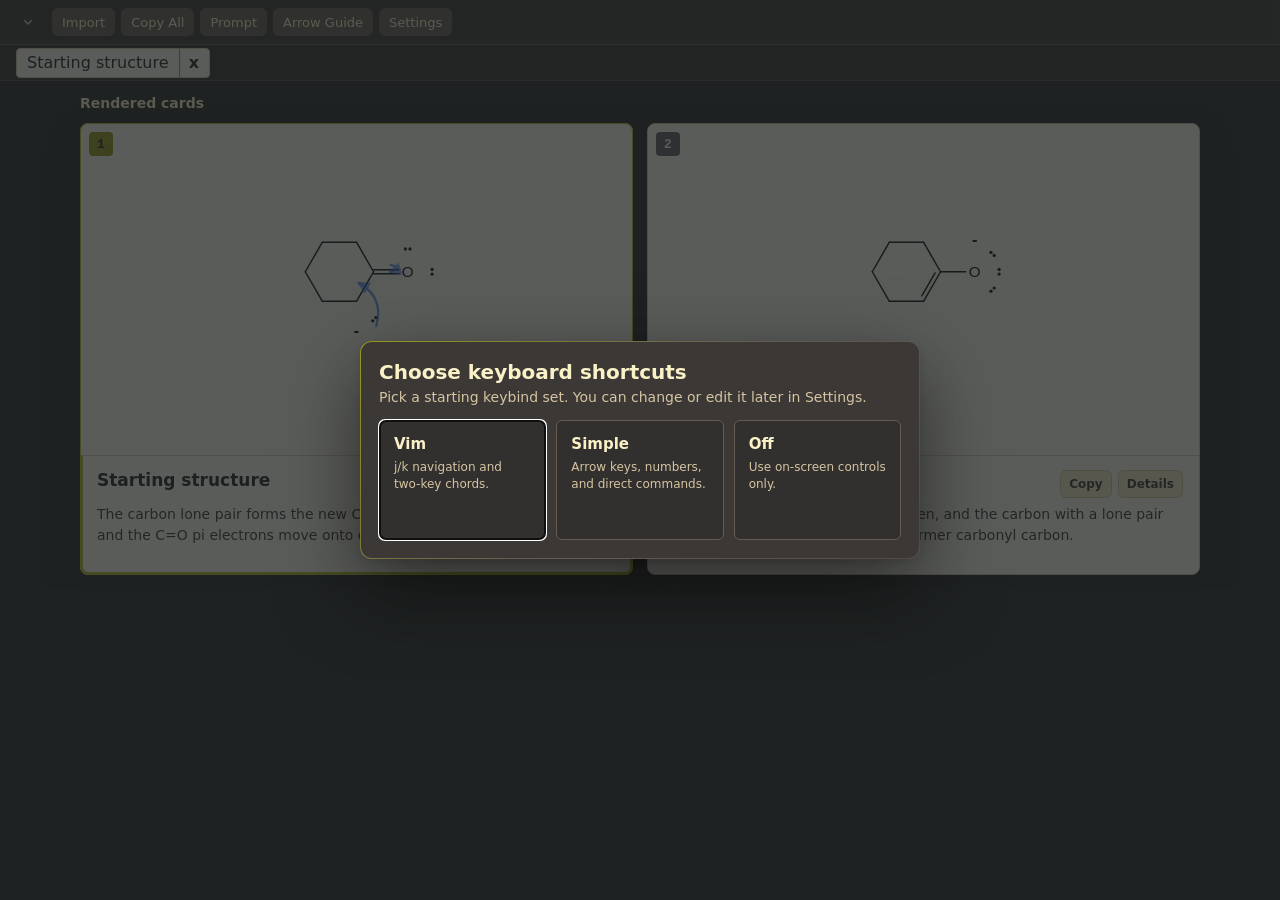
==== app/index.html @ 1054af14 "Add free-tool positioning and in-browser version - Remove paid-later/beta language; position as a fr" ====
<!doctype html>
<html lang="en">
  <head>
    <meta charset="UTF-8" />
    <meta name="viewport" content="width=device-width, initial-scale=1.0" />
    <meta name="theme-color" content="#3c3836" />
    <link rel="manifest" href="/app/manifest.webmanifest" />
    <link rel="icon" href="/app/icon.svg" type="image/svg+xml" />
    <link rel="icon" href="/app/icon.png" type="image/png" sizes="512x512" />
    <link rel="apple-touch-icon" href="/app/icon.png" />
    <title>ChemRender — Browser version</title>
    <script type="module" crossorigin src="/app/assets/index-B8_gcpvq.js"></script>
    <link rel="stylesheet" crossorigin href="/app/assets/index-Bey07Rwd.css">
  </head>
  <body>
    <div id="app"></div>
  </body>
</html>
---- app/assets/index-Bey07Rwd.css ----
:root{--lightningcss-light:initial;--lightningcss-dark: ;color-scheme:light;--bg:#282828;--panel:#3c3836;--panel-soft:#504945;--panel-strong:#32302f;--panel-ink:#1d2021;--text:#fbf1c7;--muted:#d5c4a1;--accent:#b8bb26;--accent-strong:#98971a;--accent-soft:#b8bb2629;--accent-ring:#b8bb262e;--border:#665c54;--border-rgb:102 92 84;--paper:#fbf7ed;--paper-line:#d5c4a1;--paper-line-soft:#d5c4a1cc;--paper-shadow:#1d202142;--paper-action:#f2e5c7;--paper-action-hover:#ebdbb2;--ink:#1d2021;--molecule-ink:#111;--atom-label-color:#2563eb;--arrow-color:#2563eb;--arrow-opacity:.72;--warning:#cc241d;--warning-ink:#8f3f1f;--warning-strong:#7c2d12;--warning-bg:#fff0dd;--warning-action:#f9dfc0;--warning-action-hover:#f3cf9f;--error-bg:#fff4ed;--overlay:#1d2021b8;--workbench-overlay:#282828db;--workbench-grid:#d5c4a114;--dialog-shadow:#00000080;font-family:Inter,ui-sans-serif,system-ui,-apple-system,BlinkMacSystemFont,Segoe UI,sans-serif}*{box-sizing:border-box}body{background:var(--bg);min-width:320px;min-height:100vh;color:var(--text);margin:0}.transparent-mode{background:0 0}.transparent-mode .topbar{background:color-mix(in srgb, var(--panel) 85%, transparent);-webkit-backdrop-filter:blur(8px);backdrop-filter:blur(8px)}.transparent-mode .source-tabs-bar{background:color-mix(in srgb, var(--panel-strong) 85%, transparent);-webkit-backdrop-filter:blur(8px);backdrop-filter:blur(8px)}.transparent-mode .workbench{background:linear-gradient(color-mix(in srgb, var(--workbench-overlay) 75%, transparent), color-mix(in srgb, var(--workbench-overlay) 75%, transparent)), repeating-linear-gradient(0deg, transparent, transparent 23px, var(--workbench-grid) 24px)}.transparent-mode .molecule-card{background:color-mix(in srgb, var(--paper) 92%, transparent);-webkit-backdrop-filter:blur(4px);backdrop-filter:blur(4px)}.transparent-mode .molecule-area{background:color-mix(in srgb, var(--paper) 95%, transparent)}button,textarea{font:inherit}button{border:1px solid var(--border);background:var(--border);min-height:36px;color:var(--text);cursor:pointer;border-radius:6px;transition:background .12s,border-color .12s,color .12s}button:hover{background:var(--panel-soft)}.app-shell{flex-direction:column;height:100vh;min-height:640px;display:flex}.top-chrome{z-index:30;transition:box-shadow .18s,transform .18s;position:sticky;top:0;box-shadow:0 0 #0000}.top-chrome.is-collapsed{height:18px;box-shadow:none;position:fixed;top:0;left:0;right:0;overflow:hidden;transform:none}.top-chrome.is-collapsed+.workbench{padding-top:0}.top-chrome.is-collapsed .topbar,.top-chrome.is-collapsed .source-tabs-bar{visibility:hidden;pointer-events:none;transition:transform .18s;transform:translateY(-100%)}.top-chrome.is-collapsed:hover .topbar,.top-chrome.is-collapsed:focus-within .topbar,.top-chrome.is-collapsed:hover .source-tabs-bar,.top-chrome.is-collapsed:focus-within .source-tabs-bar{visibility:visible;pointer-events:auto;transform:translateY(0)}.top-chrome.is-collapsed:hover,.top-chrome.is-collapsed:focus-within{height:auto;overflow:visible;box-shadow:0 12px 22px #00000038}.topbar{background:var(--panel);border-bottom:1px solid var(--border);justify-content:flex-start;align-items:center;gap:10px;padding:8px 14px;display:flex}.topbar-toggle{z-index:1;width:28px;min-height:28px;color:var(--muted);cursor:pointer;background:0 0;border:1px solid #0000;border-radius:4px;justify-content:center;align-items:center;padding:0;transition:color .15s,transform .2s;display:flex;position:relative}.topbar-toggle:hover{color:var(--text);border-color:var(--border)}.topbar-toggle svg{transition:transform .2s}.top-chrome.is-collapsed .topbar-toggle svg{transform:rotate(180deg)}.topbar-actions{color:var(--muted);flex-wrap:wrap;align-items:center;gap:6px;font-size:13px;display:flex}.topbar-actions button{white-space:nowrap;min-height:28px;padding:0 9px}.source-tabs-bar{background:var(--panel-strong);border-bottom:1px solid var(--panel-soft);align-items:center;min-height:36px;padding:0 16px;display:flex;overflow-x:auto}.source-tabs{align-items:center;gap:8px;min-width:0;display:flex}.source-tab{border:1px solid var(--border);background:var(--panel);max-width:240px;color:var(--muted);border-radius:4px;align-items:center;display:inline-flex;overflow:hidden}.source-tab.is-active{border-color:var(--paper-line);background:var(--paper);color:var(--ink)}.source-tab button{min-height:28px;color:inherit;background:0 0;border:0;border-radius:0}.source-tab button[data-tab-id]{text-overflow:ellipsis;white-space:nowrap;min-width:0;max-width:190px;padding:0 10px;overflow:hidden}.source-tab button[data-close-tab]{border-left:1px solid rgb(var(--border-rgb) / .7);width:30px;color:inherit;padding:0;font-weight:700}.source-tab button:hover{background:var(--accent-soft)}textarea{resize:none;border:1px solid var(--border);background:var(--panel-ink);width:100%;min-height:280px;color:var(--text);tab-size:2;border-radius:4px;outline:none;flex:auto;padding:12px 14px;font-family:SFMono-Regular,Consolas,Liberation Mono,monospace;font-size:14px;line-height:1.45}textarea:focus{border-color:var(--accent);box-shadow:0 0 0 2px var(--accent-ring)}#settingsDialog,#importDialog,#helpDialog,#tutorialDialog,#firstRunDialog{background:linear-gradient(var(--panel), var(--panel)) padding-box, linear-gradient(135deg, var(--accent-strong) 0%, var(--border) 50%, var(--panel-soft) 100%) border-box;width:min(920px,100vw - 32px);max-height:calc(100vh - 40px);color:var(--text);box-shadow:0 4px 6px #0000001a, 0 28px 80px var(--dialog-shadow);border:1px solid #0000;border-radius:12px;padding:0}#settingsDialog::backdrop,#importDialog::backdrop,#helpDialog::backdrop,#tutorialDialog::backdrop,#firstRunDialog::backdrop{background:var(--overlay)}.settings-panel,.import-panel,.tutorial-panel,.first-run-panel{flex-direction:column;gap:14px;padding:18px;display:flex}.import-panel{height:min(720px,100vh - 40px)}.import-heading{justify-content:space-between;align-items:flex-start;gap:16px;display:flex}.import-heading h2{letter-spacing:0;margin:0 0 4px;font-size:20px;line-height:1.2}.import-heading p{color:var(--muted);margin:0;font-size:14px;line-height:1.35}.new-tab-option{color:var(--text);white-space:nowrap;align-items:center;gap:7px;display:inline-flex}.new-tab-option input{width:16px;height:16px;accent-color:var(--accent-strong)}#closeSettings{background:0 0;min-height:34px;padding:0 10px}#settingsDialog{width:min(900px,100vw - 32px)}#helpDialog{width:min(420px,100vw - 32px)}#tutorialDialog{width:min(620px,100vw - 32px)}#firstRunDialog{width:min(560px,100vw - 32px)}.help-panel{flex-direction:column;gap:14px;padding:18px;display:flex}.shortcuts-list{gap:6px;margin:0;padding:0;display:grid}.shortcuts-list div{background:var(--panel-strong);border-radius:4px;grid-template-columns:100px 1fr;gap:12px;padding:8px 10px;display:grid}.shortcuts-list dt{color:var(--text);font-family:SFMono-Regular,Consolas,Liberation Mono,monospace;font-size:13px}.shortcuts-list dd{color:var(--muted);margin:0;font-size:13px}#closeHelp,#closeTutorial{background:0 0;min-height:34px;padding:0 10px}.settings-panel-tree{max-height:calc(100vh - 40px)}.settings-tree-layout{grid-template-columns:160px minmax(0,1fr);gap:16px;min-height:420px;display:grid}.settings-nav{border:1px solid var(--border);background:var(--panel-strong);border-radius:8px;flex-direction:column;gap:6px;padding:8px;display:flex}.settings-nav-button{min-height:34px;color:var(--muted);text-align:left;background:0 0;border-color:#0000;justify-content:flex-start}.settings-nav-button.is-active{border-color:var(--accent);background:var(--panel-soft);color:var(--text);box-shadow:0 0 0 2px var(--accent-ring)}.settings-sections{min-width:0;padding-right:2px;overflow:auto}.settings-section{gap:14px;display:none}.settings-section.is-active{display:grid}.settings-status{min-height:18px;color:var(--muted);font-size:12px}.settings-note{border:1px solid var(--border);background:var(--panel-strong);border-radius:8px;gap:6px;padding:12px;display:grid}.settings-note strong{color:var(--text);font-size:14px}.settings-note span{color:var(--muted);font-size:13px;line-height:1.45}.settings-note kbd{border:1px solid var(--border);background:var(--panel);min-width:1.6em;color:var(--text);text-align:center;border-radius:4px;padding:1px 5px;font-family:SFMono-Regular,Consolas,Liberation Mono,monospace;font-size:12px;display:inline-block}.tutorial-launch-panel{border:1px solid var(--border);background:var(--panel-strong);border-radius:8px;grid-template-columns:1fr auto;align-items:center;gap:12px;padding:12px;display:grid}.tutorial-launch-panel div{gap:4px;display:grid}.tutorial-launch-panel strong{color:var(--text);font-size:14px}.tutorial-launch-panel small{color:var(--muted);font-size:12px;line-height:1.4}.tutorial-steps{counter-reset:tutorial-step;gap:10px;margin:0;padding:0;list-style:none;display:grid}.tutorial-steps li{border:1px solid var(--border);background:var(--panel-strong);counter-increment:tutorial-step;border-radius:8px;grid-template-columns:32px 1fr;align-items:start;gap:10px;padding:12px;display:grid}.tutorial-steps li:before{content:counter(tutorial-step);background:var(--accent-strong);width:28px;height:28px;color:var(--ink);border-radius:999px;place-items:center;font-size:13px;font-weight:700;display:grid}.tutorial-steps strong,.tutorial-steps span{grid-column:2}.tutorial-steps strong{color:var(--text);font-size:14px}.tutorial-steps span{color:var(--muted);font-size:13px;line-height:1.45}.first-run-options{grid-template-columns:repeat(3,1fr);gap:10px;display:grid}.first-run-options button{text-align:left;border-color:var(--border);background:var(--panel-strong);align-content:start;gap:6px;min-height:120px;padding:14px;display:grid}.first-run-options strong{color:var(--text);font-size:15px}.first-run-options span{color:var(--muted);font-size:12px;line-height:1.4}.keybinding-toolbar{justify-content:flex-end;gap:8px;display:flex}.keybinding-editor{gap:14px;display:grid}.keybinding-group{gap:8px;display:grid}.keybinding-group h3{color:var(--muted);text-transform:uppercase;margin:0;font-size:12px}.keybinding-row{border:1px solid var(--border);background:var(--panel-strong);border-radius:8px;grid-template-columns:minmax(150px,.7fr) minmax(0,1fr);align-items:start;gap:10px;padding:10px;display:grid}.keybinding-row>label{color:var(--text);font-size:13px;line-height:1.35}.keybinding-controls{flex-wrap:wrap;justify-content:flex-end;gap:8px;display:flex}.keybinding-input-wrap{align-items:center;gap:4px;display:inline-flex}.keybinding-input-wrap input{border:1px solid var(--border);background:var(--panel);width:78px;min-height:30px;color:var(--text);border-radius:6px;padding:4px 7px;font-family:SFMono-Regular,Consolas,Liberation Mono,monospace;font-size:12px}.keybinding-input-wrap button,.keybinding-controls>button,.keybinding-toolbar button,#openTutorial{min-height:30px;padding:0 9px}.settings-group{border:0;gap:10px;margin:0;padding:0;display:grid}.settings-group legend{color:var(--muted);text-transform:uppercase;margin-bottom:2px;font-size:12px;font-weight:700}.render-mode-option{border:1px solid var(--border);background:var(--panel-strong);cursor:pointer;border-radius:8px;grid-template-columns:auto 1fr;align-items:flex-start;gap:10px;padding:12px;transition:transform .15s,box-shadow .15s,border-color .15s,background .15s;display:grid}.render-mode-option:hover{border-color:var(--panel-soft);transform:translateY(-1px);box-shadow:0 4px 12px #00000026}.settings-check-option{border:1px solid var(--border);background:var(--panel-strong);cursor:pointer;border-radius:8px;grid-template-columns:auto 1fr;align-items:flex-start;gap:10px;padding:12px;transition:transform .15s,box-shadow .15s,border-color .15s,background .15s;display:grid}.settings-check-option:hover{border-color:var(--panel-soft);transform:translateY(-1px);box-shadow:0 4px 12px #00000026}:is(.render-mode-option:has(input:checked),.settings-check-option:has(input:checked)){border-color:var(--accent);background:var(--panel-soft);box-shadow:0 0 0 2px var(--accent-ring);transform:none}.render-mode-option input,.settings-check-option input{width:16px;height:16px;accent-color:var(--accent-strong);margin:3px 0 0}.render-mode-option span,.settings-check-option span{gap:4px;display:grid}.render-mode-option strong,.settings-check-option strong{color:var(--text);font-size:14px;line-height:1.25}.render-mode-option small,.settings-check-option small{color:var(--muted);font-size:12px;line-height:1.4}.settings-select-option{border:1px solid var(--border);background:var(--panel-strong);border-radius:8px;grid-template-columns:1fr auto;align-items:center;gap:10px;padding:12px;display:grid}.settings-select-option span{gap:4px;display:grid}.settings-select-option strong{color:var(--text);font-size:14px;line-height:1.25}.settings-select-option small{color:var(--muted);font-size:12px;line-height:1.4}.settings-select-option select{border:1px solid var(--border);background:var(--panel);min-height:36px;color:var(--text);cursor:pointer;border-radius:6px;padding:6px 10px;font-size:14px}.theme-selector{align-items:center;gap:10px;display:flex}.theme-selector select{border:1px solid var(--border);background:var(--panel-strong);min-height:40px;color:var(--text);font:inherit;cursor:pointer;border-radius:8px;flex:1;padding:8px 12px;font-size:14px;transition:border-color .15s,box-shadow .15s}.theme-selector select:hover{border-color:var(--panel-soft)}.theme-selector select:focus{border-color:var(--accent);box-shadow:0 0 0 2px var(--accent-ring);outline:none}.max-tabs-setting{align-items:center;gap:12px;display:flex}.max-tabs-setting input[type=range]{background:var(--panel-strong);appearance:none;cursor:pointer;border-radius:3px;flex:1;height:6px}.max-tabs-setting input[type=range]::-webkit-slider-thumb{border:2px solid var(--accent);background:var(--panel);appearance:none;cursor:pointer;border-radius:50%;width:18px;height:18px;transition:transform .15s}.max-tabs-setting input[type=range]::-webkit-slider-thumb:hover{transform:scale(1.15)}.max-tabs-setting span{background:var(--panel-strong);min-width:28px;color:var(--text);text-align:center;border-radius:4px;padding:4px 8px;font-size:13px;font-weight:600}.settings-hint{color:var(--muted);margin-top:6px;font-size:12px;line-height:1.4;display:block}.workbench{background:linear-gradient(var(--workbench-overlay), var(--workbench-overlay)), repeating-linear-gradient(0deg, transparent, transparent 23px, var(--workbench-grid) 24px);flex:auto;min-height:0;display:block}.import-console-header{color:var(--muted);justify-content:space-between;align-items:center;gap:12px;font-size:12px;display:flex}.import-console-header strong{color:var(--text);font-size:13px;display:block}.shortcut-hint{white-space:nowrap}.input-toolbar{justify-content:space-between;align-items:center;gap:10px;display:flex}.input-actions{gap:8px;display:flex}.input-actions button{min-height:30px;padding:0 10px}#applyImport{border-color:var(--accent-strong);background:var(--accent-strong);color:var(--ink);font-weight:700}.output-pane{min-width:0;min-height:0;padding:14px;overflow:auto}.output-bar{max-width:1120px;color:var(--muted);justify-content:space-between;align-items:center;gap:12px;margin:0 auto 12px;font-size:13px;display:flex}.output-bar strong{color:var(--text);font-size:14px;font-weight:650}.cards{grid-template-columns:repeat(auto-fit,minmax(min(100%,430px),1fr));align-items:start;gap:14px;max-width:1120px;margin:0 auto;display:grid}.molecule-card{border:1px solid var(--paper-line);background:var(--paper);color:var(--ink);box-shadow:0 16px 36px var(--paper-shadow);border-radius:8px;overflow:hidden}.molecule-area{background:var(--paper);border-bottom:1px solid var(--paper-line-soft);place-items:center;min-height:300px;padding:16px;display:grid;position:relative}.card-number{background:var(--ink);min-width:24px;height:24px;color:var(--paper);opacity:.7;border-radius:4px;justify-content:center;align-items:center;padding:0 6px;font-family:SFMono-Regular,Consolas,Liberation Mono,monospace;font-size:13px;font-weight:700;transition:opacity .15s;display:flex;position:absolute;top:8px;left:8px}.molecule-card:hover .card-number{opacity:1}.molecule-area svg{aspect-ratio:520/300;width:100%;max-width:520px;display:block;overflow:visible}.chem-annotation{fill:var(--molecule-ink);stroke:none;pointer-events:none}.chem-charge{dominant-baseline:middle;font-size:14px;font-weight:700}.chem-arrow{fill:none;stroke:var(--arrow-color);opacity:var(--arrow-opacity);stroke-width:2.2px;stroke-linecap:round;stroke-linejoin:round}.chem-arrow-head{fill:var(--arrow-color);opacity:var(--arrow-opacity)}.expanded-hydrogen-layer{pointer-events:none}.expanded-hydrogen-bond{stroke:var(--molecule-ink);stroke-width:1.6px;stroke-linecap:round}.expanded-hydrogen-label{fill:var(--molecule-ink);font-family:Inter,Arial,sans-serif;font-size:14px;font-weight:650}.atom-label-layer{pointer-events:none}.atom-ref-label{fill:var(--atom-label-color);paint-order:stroke;stroke:var(--paper);stroke-width:3px;font-family:Inter,Arial,sans-serif;font-size:9px;font-weight:750}.molecule-body{padding:14px 16px 16px}.card-heading{justify-content:space-between;align-items:flex-start;gap:12px;margin-bottom:6px;display:flex}.molecule-body h2{letter-spacing:0;margin:0;font-size:17px;line-height:1.2}.card-actions{flex:none;gap:6px;display:flex}.card-actions button{border-color:var(--paper-line);background:var(--paper-action);min-height:28px;color:var(--panel);padding:0 8px;font-size:12px;font-weight:650}.card-actions button:hover{background:var(--paper-action-hover)}.molecule-body p{min-height:42px;color:var(--panel);margin:0 0 12px;font-size:14px;line-height:1.45}.annotation-warning{border:1px solid color-mix(in srgb, var(--warning) 28%, transparent);background:var(--warning-bg);color:var(--warning-ink);border-radius:6px;margin:-4px 0 10px;padding:9px 10px 10px;font-size:12px;line-height:1.38}.warning-heading{justify-content:space-between;align-items:center;gap:10px;margin-bottom:6px;display:flex}.warning-heading strong{color:var(--warning-strong);font-size:12px;line-height:1.2}.warning-heading button{border-color:color-mix(in srgb, var(--warning-ink) 38%, transparent);background:var(--warning-action);min-height:26px;color:var(--warning-strong);flex:none;padding:0 8px;font-size:11px;font-weight:650}.warning-heading button:hover{background:var(--warning-action-hover)}.annotation-warning ul{gap:5px;margin:0;padding-left:18px;display:grid}.annotation-warning li{overflow-wrap:anywhere}.render-error,.empty-state{border:1px solid color-mix(in srgb, var(--warning) 30%, transparent);background:var(--error-bg);width:100%;color:var(--warning);border-radius:8px;gap:7px;padding:20px;display:grid}.render-error span,.render-error small{overflow-wrap:anywhere;color:var(--panel)}.empty-state{border-color:var(--border);background:var(--panel);color:var(--muted);max-width:1120px;margin:0 auto}.molecule-card.selected{outline:3px solid var(--accent);outline-offset:-3px}.molecule-card.selected .card-number{background:var(--accent-strong);color:var(--ink);opacity:1}.vim-feedback{z-index:1000;background:var(--panel-ink);color:var(--text);border-radius:6px;padding:10px 18px;font-family:SFMono-Regular,Consolas,Liberation Mono,monospace;font-size:14px;font-weight:600;animation:.15s vim-fade-in;position:fixed;bottom:24px;box-shadow:0 4px 20px #0000004d}.vim-feedback-middle{left:50%;transform:translate(-50%)}.vim-feedback-left{left:24px;transform:none}.vim-feedback-right{left:auto;right:24px;transform:none}@keyframes vim-fade-in{0%{opacity:0;transform:translateY(10px)}to{opacity:1;transform:translateY(0)}}.vim-feedback-middle{animation:.15s vim-fade-in-middle}@keyframes vim-fade-in-middle{0%{opacity:0;transform:translate(-50%)translateY(10px)}to{opacity:1;transform:translate(-50%)translateY(0)}}.fg-highlight-layer{pointer-events:none}.fg-highlight{fill-opacity:.15;stroke-width:2px;stroke-opacity:.6;transition:fill-opacity .15s,stroke-opacity .15s}.fg-highlight.active,.fg-highlight.hovered{fill-opacity:.3;stroke-opacity:1}#expandedCardDialog{background:linear-gradient(var(--panel), var(--panel)) padding-box, linear-gradient(135deg, var(--accent-strong) 0%, var(--border) 50%, var(--panel-soft) 100%) border-box;width:min(95vw,1100px);max-height:90vh;color:var(--text);box-shadow:0 4px 6px #0000001a, 0 28px 80px var(--dialog-shadow);border:1px solid #0000;border-radius:12px;padding:0}#expandedCardDialog::backdrop{background:var(--overlay)}.expanded-card-content{flex-direction:column;height:min(85vh,700px);padding:0;display:flex}.expanded-header{border-bottom:1px solid var(--border);background:var(--panel-strong);justify-content:space-between;align-items:center;gap:16px;padding:16px 20px;display:flex}.expanded-header h2{color:var(--text);margin:0;font-size:18px;line-height:1.2}#closeExpandedCard{border:1px solid var(--border);background:var(--panel);width:32px;min-height:32px;color:var(--muted);cursor:pointer;border-radius:6px;justify-content:center;align-items:center;padding:0;font-size:20px;line-height:1;transition:background .15s,color .15s;display:flex}#closeExpandedCard:hover{background:var(--panel-soft);color:var(--text)}.expanded-layout{flex:1;grid-template-columns:1fr 260px;gap:0;min-height:0;display:grid;overflow:hidden}.expanded-molecule{background:var(--paper);justify-content:center;align-items:center;padding:24px;display:flex;overflow:hidden}.expanded-svg-container{justify-content:center;align-items:center;width:100%;height:100%;display:flex}.expanded-svg-container svg{width:100%;max-width:800px;height:100%;max-height:500px}.fg-sidebar{border-left:1px solid var(--border);background:var(--panel-strong);flex-direction:column;padding:16px;display:flex;overflow-y:auto}.fg-sidebar h3{text-transform:uppercase;color:var(--muted);letter-spacing:.5px;margin:0 0 12px;font-size:13px;font-weight:700}.fg-list{flex-direction:column;gap:4px;margin:0;padding:0;list-style:none;display:flex}.fg-list li{cursor:pointer;border-radius:6px;align-items:center;gap:10px;padding:10px 12px;transition:background .15s;display:flex}.fg-list li:hover{background:var(--panel-soft)}.fg-list li.is-active{background:var(--accent-soft);outline:2px solid var(--accent);outline-offset:-2px}.fg-indicator{border-radius:50%;flex-shrink:0;width:12px;height:12px}.fg-name{color:var(--text);flex:1;font-size:14px}.fg-short-name{color:var(--muted);font-family:SFMono-Regular,Consolas,Liberation Mono,monospace;font-size:12px}.fg-empty{color:var(--muted);text-align:center;margin:0;padding:16px;font-size:13px;font-style:italic}@media (width<=860px){.top-chrome{position:static}.top-chrome.is-collapsed{position:static;transform:none}.top-chrome.is-collapsed:after{content:none}.top-chrome.is-collapsed+.workbench{padding-top:0}.topbar{padding:12px}.topbar-actions{justify-content:stretch}.topbar-actions button{flex:auto}.source-tabs-bar{padding:0 16px}.workbench{overflow:auto}.input-toolbar,.import-console-header{flex-direction:column;align-items:stretch}.input-actions{width:100%}.input-actions button{flex:auto}.import-heading,.import-footer{flex-direction:column;align-items:stretch}textarea{min-height:320px}.settings-tree-layout{grid-template-columns:1fr;min-height:0}.settings-nav{flex-direction:row;overflow-x:auto}.settings-nav-button{white-space:nowrap;flex:none}.settings-sections{max-height:min(560px,100vh - 210px)}.settings-select-option,.tutorial-launch-panel,.keybinding-row{grid-template-columns:1fr}.keybinding-controls{justify-content:flex-start}.first-run-options{grid-template-columns:1fr}.expanded-layout{grid-template-rows:1fr auto;grid-template-columns:1fr}.fg-sidebar{border-left:none;border-top:1px solid var(--border);max-height:200px}.expanded-molecule{padding:16px}}
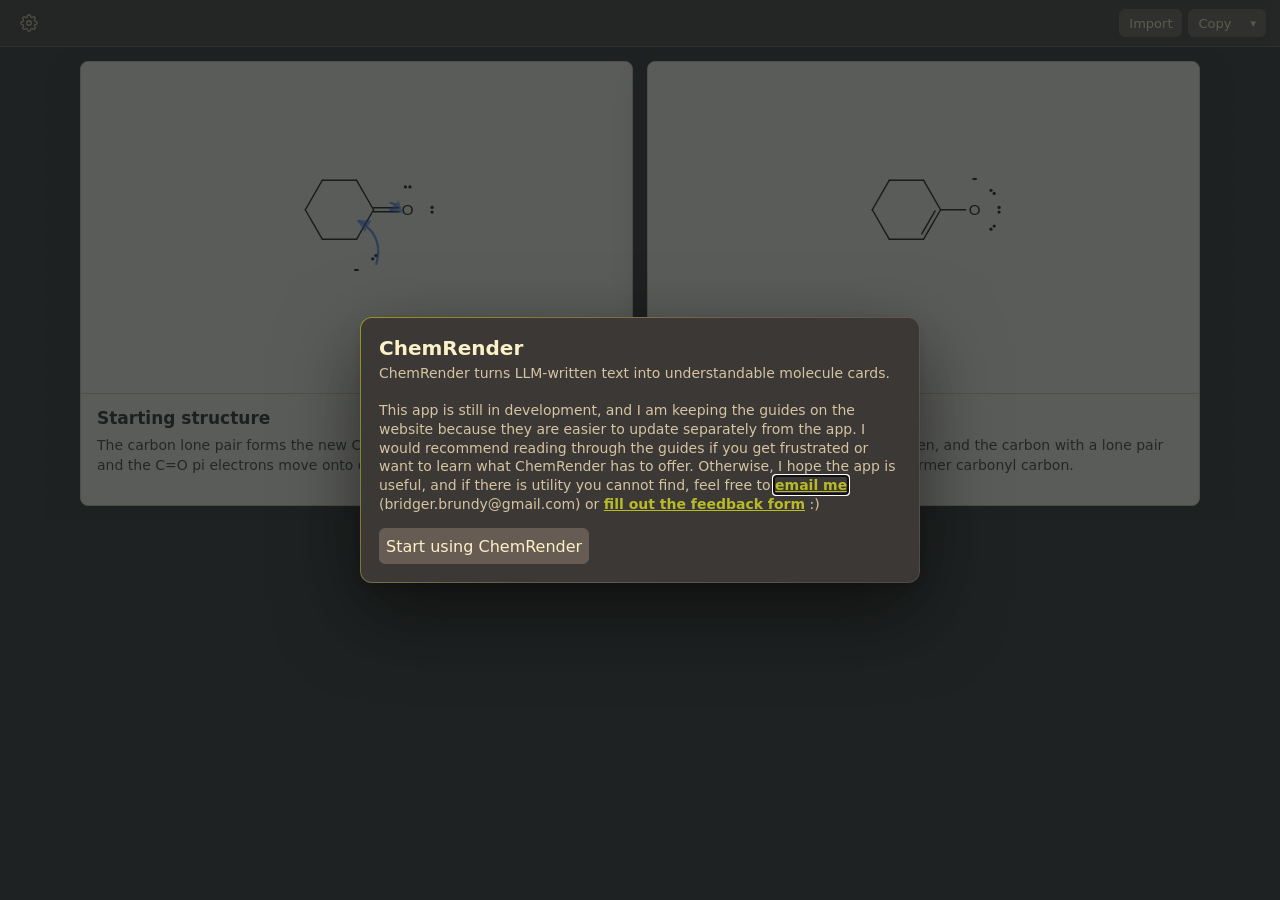
==== commit ad449bd8: "Publish ChemRender 0.1.2: refresh browser app, signed macOS download, sync changelog - Rebuild app/ " ====
--- a/app/index.html
+++ b/app/index.html
@@ -4,13 +4,13 @@
     <meta charset="UTF-8" />
     <meta name="viewport" content="width=device-width, initial-scale=1.0" />
     <meta name="theme-color" content="#3c3836" />
-    <link rel="manifest" href="/app/manifest.webmanifest" />
-    <link rel="icon" href="/app/icon.svg" type="image/svg+xml" />
-    <link rel="icon" href="/app/icon.png" type="image/png" sizes="512x512" />
-    <link rel="apple-touch-icon" href="/app/icon.png" />
+    <link rel="manifest" href="./manifest.webmanifest" />
+    <link rel="icon" href="./icon.svg" type="image/svg+xml" />
+    <link rel="icon" href="./icon.png" type="image/png" sizes="512x512" />
+    <link rel="apple-touch-icon" href="./icon.png" />
     <title>ChemRender — Browser version</title>
-    <script type="module" crossorigin src="/app/assets/index-B8_gcpvq.js"></script>
-    <link rel="stylesheet" crossorigin href="/app/assets/index-Bey07Rwd.css">
+    <script type="module" crossorigin src="./assets/index-RJm9Mh_J.js"></script>
+    <link rel="stylesheet" crossorigin href="./assets/index-C3eAplqW.css">
   </head>
   <body>
     <div id="app"></div>
--- a/app/assets/index-C3eAplqW.css
+++ b/app/assets/index-C3eAplqW.css
@@ -0,0 +1 @@
+:root{--lightningcss-light:initial;--lightningcss-dark: ;color-scheme:light;--bg:#282828;--panel:#3c3836;--panel-soft:#504945;--panel-strong:#32302f;--panel-ink:#1d2021;--text:#fbf1c7;--muted:#d5c4a1;--accent:#b8bb26;--accent-strong:#98971a;--accent-soft:#b8bb2629;--accent-ring:#b8bb262e;--border:#665c54;--border-rgb:102 92 84;--paper:#fbf7ed;--paper-line:#d5c4a1;--paper-line-soft:#d5c4a1cc;--paper-shadow:#1d202142;--paper-action:#f2e5c7;--paper-action-hover:#ebdbb2;--ink:#1d2021;--molecule-ink:#111;--atom-label-color:#2563eb;--arrow-color:#2563eb;--arrow-opacity:.72;--warning:#cc241d;--warning-ink:#8f3f1f;--warning-strong:#7c2d12;--warning-bg:#fff0dd;--warning-action:#f9dfc0;--warning-action-hover:#f3cf9f;--error-bg:#fff4ed;--overlay:#1d2021b8;--workbench-overlay:#282828db;--workbench-grid:#d5c4a114;--dialog-shadow:#00000080;font-family:Inter,ui-sans-serif,system-ui,-apple-system,BlinkMacSystemFont,Segoe UI,sans-serif}*{box-sizing:border-box}body{background:var(--bg);min-width:320px;min-height:100vh;color:var(--text);margin:0}.transparent-mode{background:0 0}.transparent-mode .topbar{background:color-mix(in srgb, var(--panel) 85%, transparent);-webkit-backdrop-filter:blur(8px);backdrop-filter:blur(8px)}.transparent-mode .source-tabs-bar{background:color-mix(in srgb, var(--panel-strong) 85%, transparent);-webkit-backdrop-filter:blur(8px);backdrop-filter:blur(8px)}.transparent-mode .workbench{background:linear-gradient(color-mix(in srgb, var(--workbench-overlay) 75%, transparent), color-mix(in srgb, var(--workbench-overlay) 75%, transparent)), repeating-linear-gradient(0deg, transparent, transparent 23px, var(--workbench-grid) 24px)}.transparent-mode .molecule-card{background:color-mix(in srgb, var(--paper) 92%, transparent);-webkit-backdrop-filter:blur(4px);backdrop-filter:blur(4px)}.transparent-mode .molecule-area{background:color-mix(in srgb, var(--paper) 95%, transparent)}button,textarea{font:inherit}button{border:1px solid var(--border);background:var(--border);min-height:36px;color:var(--text);cursor:pointer;border-radius:6px;transition:background .12s,border-color .12s,color .12s}button:hover{background:var(--panel-soft)}.app-shell{flex-direction:column;height:100vh;min-height:640px;display:flex}.top-chrome{z-index:30;transition:box-shadow .18s,transform .18s;position:sticky;top:0;box-shadow:0 0 #0000}.top-chrome.is-collapsed{height:18px;box-shadow:none;position:fixed;top:0;left:0;right:0;overflow:hidden;transform:none}.top-chrome.is-collapsed+.workbench{padding-top:0}.top-chrome.is-collapsed .topbar,.top-chrome.is-collapsed .source-tabs-bar{visibility:hidden;pointer-events:none;transition:transform .18s;transform:translateY(-100%)}.top-chrome.is-collapsed:hover .topbar,.top-chrome.is-collapsed:focus-within .topbar,.top-chrome.is-collapsed:hover .source-tabs-bar,.top-chrome.is-collapsed:focus-within .source-tabs-bar{visibility:visible;pointer-events:auto;transform:translateY(0)}.top-chrome.is-collapsed:hover,.top-chrome.is-collapsed:focus-within{height:auto;overflow:visible;box-shadow:0 12px 22px #00000038}.topbar{background:var(--panel);border-bottom:1px solid var(--border);justify-content:space-between;align-items:center;gap:10px;padding:8px 14px;display:flex}.topbar-left{align-items:center;gap:6px;display:flex}.topbar-toggle{z-index:1;width:28px;min-height:28px;color:var(--muted);cursor:pointer;background:0 0;border:1px solid #0000;border-radius:4px;justify-content:center;align-items:center;padding:0;transition:color .15s,transform .2s;display:flex;position:relative}.topbar-toggle:hover{color:var(--text);border-color:var(--border)}.topbar-toggle svg{transition:transform .2s}.top-chrome.is-collapsed .topbar-toggle svg{transform:rotate(180deg)}.topbar-actions{color:var(--muted);flex-wrap:wrap;align-items:center;gap:6px;font-size:13px;display:flex}.topbar-actions button{white-space:nowrap;min-height:28px;padding:0 9px}.source-tabs-bar{background:var(--panel-strong);border-bottom:1px solid var(--panel-soft);align-items:center;min-height:36px;padding:0 16px;display:flex;overflow-x:auto}.source-tabs-bar[hidden]{display:none}.source-tabs{align-items:center;gap:8px;min-width:0;display:flex}.source-tab{border:1px solid var(--border);background:var(--panel);max-width:240px;color:var(--muted);border-radius:4px;align-items:center;display:inline-flex;overflow:hidden}.source-tab.is-active{border-color:var(--paper-line);background:var(--paper);color:var(--ink)}.source-tab button{min-height:28px;color:inherit;background:0 0;border:0;border-radius:0}.source-tab button[data-tab-id]{text-overflow:ellipsis;white-space:nowrap;min-width:0;max-width:190px;padding:0 10px;overflow:hidden}.source-tab button[data-close-tab]{border-left:1px solid rgb(var(--border-rgb) / .7);width:30px;color:inherit;padding:0;font-weight:700}.source-tab button:hover{background:var(--accent-soft)}textarea{resize:none;border:1px solid var(--border);background:var(--panel-ink);width:100%;min-height:280px;color:var(--text);tab-size:2;border-radius:4px;outline:none;flex:auto;padding:12px 14px;font-family:SFMono-Regular,Consolas,Liberation Mono,monospace;font-size:14px;line-height:1.45}textarea:focus{border-color:var(--accent);box-shadow:0 0 0 2px var(--accent-ring)}#settingsDialog,#importDialog,#helpDialog,#tutorialDialog,#firstRunDialog{background:linear-gradient(var(--panel), var(--panel)) padding-box, linear-gradient(135deg, var(--accent-strong) 0%, var(--border) 50%, var(--panel-soft) 100%) border-box;width:min(920px,100vw - 32px);max-height:calc(100vh - 40px);color:var(--text);box-shadow:0 4px 6px #0000001a, 0 28px 80px var(--dialog-shadow);border:1px solid #0000;border-radius:12px;padding:0}#settingsDialog::backdrop,#importDialog::backdrop,#helpDialog::backdrop,#tutorialDialog::backdrop,#firstRunDialog::backdrop{background:var(--overlay)}.settings-panel,.import-panel,.tutorial-panel,.first-run-panel{flex-direction:column;gap:14px;padding:18px;display:flex}.import-panel{height:min(720px,100vh - 40px)}.import-heading{justify-content:space-between;align-items:flex-start;gap:16px;display:flex}.import-heading h2{letter-spacing:0;margin:0 0 4px;font-size:20px;line-height:1.2}.import-heading p{color:var(--muted);margin:0;font-size:14px;line-height:1.35}.new-tab-option{color:var(--text);white-space:nowrap;align-items:center;gap:7px;display:inline-flex}.new-tab-option input{width:16px;height:16px;accent-color:var(--accent-strong)}#closeSettings{background:0 0;min-height:34px;padding:0 10px}#settingsDialog{width:min(900px,100vw - 32px)}#helpDialog{width:min(420px,100vw - 32px)}#tutorialDialog{width:min(620px,100vw - 32px)}#firstRunDialog{width:min(560px,100vw - 32px)}.help-panel{flex-direction:column;gap:14px;padding:18px;display:flex}.shortcuts-list{gap:6px;margin:0;padding:0;display:grid}.shortcuts-list div{background:var(--panel-strong);border-radius:4px;grid-template-columns:100px 1fr;gap:12px;padding:8px 10px;display:grid}.shortcuts-list dt{color:var(--text);font-family:SFMono-Regular,Consolas,Liberation Mono,monospace;font-size:13px}.shortcuts-list dd{color:var(--muted);margin:0;font-size:13px}#closeHelp,#closeTutorial{background:0 0;min-height:34px;padding:0 10px}.settings-panel-tree{max-height:calc(100vh - 40px)}.settings-tree-layout{grid-template-columns:160px minmax(0,1fr);gap:16px;height:min(460px,100vh - 220px);min-height:0;display:grid}.settings-nav{border:1px solid var(--border);background:var(--panel-strong);border-radius:8px;flex-direction:column;gap:6px;padding:8px;display:flex}.settings-nav-button{min-height:34px;color:var(--muted);text-align:left;background:0 0;border-color:#0000;justify-content:flex-start}.settings-nav-button.is-active{border-color:var(--accent);background:var(--panel-soft);color:var(--text);box-shadow:0 0 0 2px var(--accent-ring)}.settings-sections{min-width:0;min-height:0;padding-right:2px;overflow-y:auto}.settings-section{gap:14px;display:none}.settings-section.is-active{display:grid}.settings-search-row{padding:10px 16px 0}.settings-search{border:1px solid var(--border);background:var(--panel-ink);width:100%;min-height:34px;color:var(--text);font:inherit;border-radius:6px;padding:6px 12px}.settings-search:focus{border-color:var(--accent);box-shadow:0 0 0 2px var(--accent-ring);outline:none}.settings-sections.is-searching .settings-section{display:grid}.settings-sections.is-searching .settings-section.is-search-empty{display:none}.is-search-hidden{display:none!important}.settings-no-results{color:var(--muted);margin:0;padding:14px 16px;font-size:13px}.settings-status{min-height:18px;color:var(--muted);font-size:12px}.settings-note{border:1px solid var(--border);background:var(--panel-strong);border-radius:8px;gap:6px;padding:12px;display:grid}.settings-note strong{color:var(--text);font-size:14px}.settings-note span{color:var(--muted);font-size:13px;line-height:1.45}.settings-note kbd{border:1px solid var(--border);background:var(--panel);min-width:1.6em;color:var(--text);text-align:center;border-radius:4px;padding:1px 5px;font-family:SFMono-Regular,Consolas,Liberation Mono,monospace;font-size:12px;display:inline-block}.tutorial-launch-panel{border:1px solid var(--border);background:var(--panel-strong);border-radius:8px;grid-template-columns:1fr auto;align-items:center;gap:12px;padding:12px;display:grid}.tutorial-launch-panel+.tutorial-launch-panel{margin-top:10px}.tutorial-launch-panel div{gap:4px;display:grid}.tutorial-launch-panel strong{color:var(--text);font-size:14px}.tutorial-launch-panel small{color:var(--muted);font-size:12px;line-height:1.4}.tutorial-steps{counter-reset:tutorial-step;gap:10px;margin:0;padding:0;list-style:none;display:grid}.tutorial-steps li{border:1px solid var(--border);background:var(--panel-strong);counter-increment:tutorial-step;border-radius:8px;grid-template-columns:32px 1fr;align-items:start;gap:10px;padding:12px;display:grid}.tutorial-steps li:before{content:counter(tutorial-step);background:var(--accent-strong);width:28px;height:28px;color:var(--ink);border-radius:999px;place-items:center;font-size:13px;font-weight:700;display:grid}.tutorial-steps strong,.tutorial-steps span{grid-column:2}.tutorial-steps strong{color:var(--text);font-size:14px}.tutorial-steps span{color:var(--muted);font-size:13px;line-height:1.45}.first-run-options{grid-template-columns:repeat(3,1fr);gap:10px;display:grid}.first-run-options button{text-align:left;border-color:var(--border);background:var(--panel-strong);align-content:start;gap:6px;min-height:120px;padding:14px;display:grid}.first-run-options strong{color:var(--text);font-size:15px}.first-run-options span{color:var(--muted);font-size:12px;line-height:1.4}.keybinding-toolbar{justify-content:flex-end;gap:8px;display:flex}.keybinding-editor{gap:14px;display:grid}.keybinding-group{gap:8px;display:grid}.keybinding-group h3{color:var(--muted);text-transform:uppercase;margin:0;font-size:12px}.keybinding-row{border:1px solid var(--border);background:var(--panel-strong);border-radius:8px;grid-template-columns:minmax(150px,.7fr) minmax(0,1fr);align-items:start;gap:10px;padding:10px;display:grid}.keybinding-row>label{color:var(--text);font-size:13px;line-height:1.35}.keybinding-controls{flex-wrap:wrap;justify-content:flex-end;gap:8px;display:flex}.keybinding-input-wrap{align-items:center;gap:4px;display:inline-flex}.keybinding-input-wrap input{border:1px solid var(--border);background:var(--panel);width:78px;min-height:30px;color:var(--text);border-radius:6px;padding:4px 7px;font-family:SFMono-Regular,Consolas,Liberation Mono,monospace;font-size:12px}.keybinding-input-wrap button,.keybinding-controls>button,.keybinding-toolbar button,#openTutorial{min-height:30px;padding:0 9px}.settings-group{border:0;gap:10px;margin:0;padding:0;display:grid}.settings-group legend{color:var(--muted);text-transform:uppercase;margin-bottom:2px;font-size:12px;font-weight:700}.render-mode-option{border:1px solid var(--border);background:var(--panel-strong);cursor:pointer;border-radius:8px;grid-template-columns:auto 1fr;align-items:flex-start;gap:10px;padding:12px;transition:transform .15s,box-shadow .15s,border-color .15s,background .15s;display:grid}.render-mode-option:hover{border-color:var(--panel-soft);transform:translateY(-1px);box-shadow:0 4px 12px #00000026}.settings-check-option{border:1px solid var(--border);background:var(--panel-strong);cursor:pointer;border-radius:8px;grid-template-columns:auto 1fr;align-items:flex-start;gap:10px;padding:12px;transition:transform .15s,box-shadow .15s,border-color .15s,background .15s;display:grid}.settings-check-option:hover{border-color:var(--panel-soft);transform:translateY(-1px);box-shadow:0 4px 12px #00000026}:is(.render-mode-option:has(input:checked),.settings-check-option:has(input:checked)){border-color:var(--accent);background:var(--panel-soft);box-shadow:0 0 0 2px var(--accent-ring);transform:none}.render-mode-option input,.settings-check-option input{width:16px;height:16px;accent-color:var(--accent-strong);margin:3px 0 0}.render-mode-option span,.settings-check-option span{gap:4px;display:grid}.render-mode-option strong,.settings-check-option strong{color:var(--text);font-size:14px;line-height:1.25}.render-mode-option small,.settings-check-option small{color:var(--muted);font-size:12px;line-height:1.4}.settings-select-option{border:1px solid var(--border);background:var(--panel-strong);border-radius:8px;grid-template-columns:1fr auto;align-items:center;gap:10px;padding:12px;display:grid}.settings-select-option span{gap:4px;display:grid}.settings-select-option strong{color:var(--text);font-size:14px;line-height:1.25}.settings-select-option small{color:var(--muted);font-size:12px;line-height:1.4}.settings-select-option select{border:1px solid var(--border);background:var(--panel);min-height:36px;color:var(--text);cursor:pointer;border-radius:6px;padding:6px 10px;font-size:14px}.theme-selector{align-items:center;gap:10px;display:flex}.theme-selector select{border:1px solid var(--border);background:var(--panel-strong);min-height:40px;color:var(--text);font:inherit;cursor:pointer;border-radius:8px;flex:1;padding:8px 12px;font-size:14px;transition:border-color .15s,box-shadow .15s}.theme-selector select:hover{border-color:var(--panel-soft)}.theme-selector select:focus{border-color:var(--accent);box-shadow:0 0 0 2px var(--accent-ring);outline:none}.max-tabs-setting{align-items:center;gap:12px;display:flex}.max-tabs-setting input[type=range]{background:var(--panel-strong);appearance:none;cursor:pointer;border-radius:3px;flex:1;height:6px}.max-tabs-setting input[type=range]::-webkit-slider-thumb{border:2px solid var(--accent);background:var(--panel);appearance:none;cursor:pointer;border-radius:50%;width:18px;height:18px;transition:transform .15s}.max-tabs-setting input[type=range]::-webkit-slider-thumb:hover{transform:scale(1.15)}.max-tabs-setting span{background:var(--panel-strong);min-width:28px;color:var(--text);text-align:center;border-radius:4px;padding:4px 8px;font-size:13px;font-weight:600}.settings-hint{color:var(--muted);margin-top:6px;font-size:12px;line-height:1.4;display:block}.workbench{background:linear-gradient(var(--workbench-overlay), var(--workbench-overlay)), repeating-linear-gradient(0deg, transparent, transparent 23px, var(--workbench-grid) 24px);flex:auto;min-height:0;display:block}.import-console-header{color:var(--muted);justify-content:space-between;align-items:center;gap:12px;font-size:12px;display:flex}.import-console-header strong{color:var(--text);font-size:13px;display:block}.shortcut-hint{white-space:nowrap}.input-toolbar{justify-content:space-between;align-items:center;gap:10px;display:flex}.input-actions{gap:8px;display:flex}.input-actions button{min-height:30px;padding:0 10px}#applyImport{border-color:var(--accent-strong);background:var(--accent-strong);color:var(--ink);font-weight:700}.output-pane{min-width:0;min-height:0;padding:14px;overflow:auto}.cards{grid-template-columns:repeat(auto-fit,minmax(min(100%,430px),1fr));align-items:start;gap:14px;max-width:1120px;margin:0 auto;display:grid}.molecule-card{border:1px solid var(--paper-line);background:var(--paper);color:var(--ink);box-shadow:0 16px 36px var(--paper-shadow);border-radius:8px;overflow:hidden}.molecule-area{background:var(--paper);border-bottom:1px solid var(--paper-line-soft);place-items:center;min-height:300px;padding:16px;display:grid;position:relative}.card-number{background:var(--ink);min-width:24px;height:24px;color:var(--paper);opacity:.7;border-radius:4px;justify-content:center;align-items:center;padding:0 6px;font-family:SFMono-Regular,Consolas,Liberation Mono,monospace;font-size:13px;font-weight:700;transition:opacity .15s;display:flex;position:absolute;top:8px;left:8px}.molecule-card:hover .card-number{opacity:1}.molecule-area svg{aspect-ratio:520/300;width:100%;max-width:520px;display:block;overflow:visible}.chem-annotation{fill:var(--molecule-ink);stroke:none;pointer-events:none}.chem-charge{dominant-baseline:middle;font-size:14px;font-weight:700}.chem-arrow{fill:none;stroke:var(--arrow-color);opacity:var(--arrow-opacity);stroke-width:2.2px;stroke-linecap:round;stroke-linejoin:round}.chem-arrow-head{fill:var(--arrow-color);opacity:var(--arrow-opacity)}.expanded-hydrogen-layer{pointer-events:none}.expanded-hydrogen-bond{stroke:var(--molecule-ink);stroke-width:1.6px;stroke-linecap:round}.expanded-hydrogen-label{fill:var(--molecule-ink);font-family:Inter,Arial,sans-serif;font-size:14px;font-weight:650}.atom-label-layer{pointer-events:none}.atom-ref-label{fill:var(--atom-label-color);paint-order:stroke;stroke:var(--paper);stroke-width:3px;font-family:Inter,Arial,sans-serif;font-size:9px;font-weight:750}.stereo-label{fill:var(--stereo-label-color,#7c3aed);paint-order:stroke;stroke:var(--paper);stroke-width:3px;font-family:Inter,Arial,sans-serif;font-size:11px;font-style:italic;font-weight:750}.molecule-body{padding:14px 16px 16px}.card-heading{justify-content:space-between;align-items:flex-start;gap:12px;margin-bottom:6px;display:flex}.molecule-body h2{letter-spacing:0;margin:0;font-size:17px;line-height:1.2}.card-actions{flex:none;gap:6px;display:flex}.card-actions button{border-color:var(--paper-line);background:var(--paper-action);min-height:28px;color:var(--panel);padding:0 8px;font-size:12px;font-weight:650}.card-actions button:hover{background:var(--paper-action-hover)}.molecule-body p{min-height:42px;color:var(--panel);margin:0 0 12px;font-size:14px;line-height:1.45}.annotation-warning{border:1px solid color-mix(in srgb, var(--warning) 28%, transparent);background:var(--warning-bg);color:var(--warning-ink);border-radius:6px;margin:-4px 0 10px;padding:9px 10px 10px;font-size:12px;line-height:1.38}.warning-heading{justify-content:space-between;align-items:center;gap:10px;margin-bottom:6px;display:flex}.warning-heading strong{color:var(--warning-strong);font-size:12px;line-height:1.2}.warning-heading button{border-color:color-mix(in srgb, var(--warning-ink) 38%, transparent);background:var(--warning-action);min-height:26px;color:var(--warning-strong);flex:none;padding:0 8px;font-size:11px;font-weight:650}.warning-heading button:hover{background:var(--warning-action-hover)}.annotation-warning ul{gap:5px;margin:0;padding-left:18px;display:grid}.annotation-warning li{overflow-wrap:anywhere}.render-error,.empty-state{border:1px solid color-mix(in srgb, var(--warning) 30%, transparent);background:var(--error-bg);width:100%;color:var(--warning);border-radius:8px;gap:7px;padding:20px;display:grid}.render-error span,.render-error small{overflow-wrap:anywhere;color:var(--panel)}.empty-state{border-color:var(--border);background:var(--panel);color:var(--muted);max-width:1120px;margin:0 auto}.vim-feedback{z-index:1000;background:var(--panel-ink);color:var(--text);border-radius:6px;padding:10px 18px;font-family:SFMono-Regular,Consolas,Liberation Mono,monospace;font-size:14px;font-weight:600;animation:.15s vim-fade-in;position:fixed;bottom:24px;box-shadow:0 4px 20px #0000004d}.vim-feedback-middle{left:50%;transform:translate(-50%)}.vim-feedback-left{left:24px;transform:none}.vim-feedback-right{left:auto;right:24px;transform:none}@keyframes vim-fade-in{0%{opacity:0;transform:translateY(10px)}to{opacity:1;transform:translateY(0)}}.vim-feedback-middle{animation:.15s vim-fade-in-middle}@keyframes vim-fade-in-middle{0%{opacity:0;transform:translate(-50%)translateY(10px)}to{opacity:1;transform:translate(-50%)translateY(0)}}.fg-highlight-layer{pointer-events:none}.fg-highlight{fill-opacity:.15;stroke-width:2px;stroke-opacity:.6;transition:fill-opacity .15s,stroke-opacity .15s}.fg-highlight.active,.fg-highlight.hovered{fill-opacity:.3;stroke-opacity:1}#expandedCardDialog{background:linear-gradient(var(--panel), var(--panel)) padding-box, linear-gradient(135deg, var(--accent-strong) 0%, var(--border) 50%, var(--panel-soft) 100%) border-box;width:min(95vw,1100px);max-height:90vh;color:var(--text);box-shadow:0 4px 6px #0000001a, 0 28px 80px var(--dialog-shadow);border:1px solid #0000;border-radius:12px;padding:0}#expandedCardDialog::backdrop{background:var(--overlay)}.expanded-card-content{flex-direction:column;height:min(85vh,700px);padding:0;display:flex}.expanded-header{border-bottom:1px solid var(--border);background:var(--panel-strong);justify-content:space-between;align-items:center;gap:16px;padding:16px 20px;display:flex}.expanded-header h2{color:var(--text);margin:0;font-size:18px;line-height:1.2}.expanded-header-actions{align-items:center;gap:10px;display:flex}#toggleEnantiomer{background:var(--panel);color:#7c3aed;cursor:pointer;border:1px solid #7c3aed;border-radius:6px;min-height:32px;padding:0 12px;font-size:13px;font-weight:600;transition:background .15s,color .15s}#toggleEnantiomer:hover,#toggleEnantiomer.is-active{color:#fff;background:#7c3aed}#closeExpandedCard{border:1px solid var(--border);background:var(--panel);width:32px;min-height:32px;color:var(--muted);cursor:pointer;border-radius:6px;justify-content:center;align-items:center;padding:0;font-size:20px;line-height:1;transition:background .15s,color .15s;display:flex}#closeExpandedCard:hover{background:var(--panel-soft);color:var(--text)}.expanded-layout{flex:1;grid-template-columns:1fr 260px;gap:0;min-height:0;display:grid;overflow:hidden}.expanded-molecule{background:var(--paper);justify-content:center;align-items:center;padding:24px;display:flex;overflow:hidden}.expanded-svg-container{justify-content:center;align-items:center;width:100%;height:100%;display:flex}.expanded-svg-container svg{width:100%;max-width:800px;height:100%;max-height:500px}.fg-sidebar{border-left:1px solid var(--border);background:var(--panel-strong);flex-direction:column;padding:16px;display:flex;overflow-y:auto}.fg-sidebar h3{text-transform:uppercase;color:var(--muted);letter-spacing:.5px;margin:0 0 12px;font-size:13px;font-weight:700}.fg-list{flex-direction:column;gap:4px;margin:0;padding:0;list-style:none;display:flex}.fg-list li{cursor:pointer;border-radius:6px;align-items:center;gap:10px;padding:10px 12px;transition:background .15s;display:flex}.fg-list li:hover{background:var(--panel-soft)}.fg-list li.is-active{background:var(--accent-soft);outline:2px solid var(--accent);outline-offset:-2px}.fg-indicator{border-radius:50%;flex-shrink:0;width:12px;height:12px}.fg-name{color:var(--text);flex:1;font-size:14px}.fg-short-name{color:var(--muted);font-family:SFMono-Regular,Consolas,Liberation Mono,monospace;font-size:12px}.fg-empty{color:var(--muted);text-align:center;margin:0;padding:16px;font-size:13px;font-style:italic}.stereo-heading{margin-top:20px!important}.stereo-list{flex-direction:column;gap:4px;margin:0;padding:0;list-style:none;display:flex}.stereo-list li{cursor:default;border-radius:6px;align-items:center;gap:10px;padding:10px 12px;transition:background .15s;display:flex}.stereo-list li:hover{background:var(--panel-soft)}.stereo-indicator{border:2px solid #7c3aed;border-radius:50%;flex-shrink:0;width:12px;height:12px}.stereo-name{color:var(--text);flex:1;font-size:14px}.stereo-descriptor{color:#7c3aed;font-size:13px;font-style:italic;font-weight:700}.stereo-empty{color:var(--muted);text-align:center;margin:0;padding:16px;font-size:13px;font-style:italic}@media (width<=860px){.top-chrome{position:static}.top-chrome.is-collapsed{position:static;transform:none}.top-chrome.is-collapsed:after{content:none}.top-chrome.is-collapsed+.workbench{padding-top:0}.topbar{padding:12px}.topbar-actions{justify-content:stretch}.topbar-actions button{flex:auto}.source-tabs-bar{padding:0 16px}.workbench{overflow:auto}.input-toolbar,.import-console-header{flex-direction:column;align-items:stretch}.input-actions{width:100%}.input-actions button{flex:auto}.import-heading,.import-footer{flex-direction:column;align-items:stretch}textarea{min-height:320px}.settings-tree-layout{grid-template-columns:1fr;height:auto;min-height:0}.settings-nav{flex-direction:row;overflow-x:auto}.settings-nav-button{white-space:nowrap;flex:none}.settings-sections{max-height:min(560px,100vh - 210px)}.settings-select-option,.tutorial-launch-panel,.keybinding-row{grid-template-columns:1fr}.keybinding-controls{justify-content:flex-start}.first-run-options{grid-template-columns:1fr}.expanded-layout{grid-template-rows:1fr auto;grid-template-columns:1fr}.fg-sidebar{border-left:none;border-top:1px solid var(--border);max-height:200px}.expanded-molecule{padding:16px}}:root{--motion-fast:.12s;--motion-normal:.2s;--motion-slow:.32s;--ease-standard:cubic-bezier(.2, 0, 0, 1)}.molecule-card{position:relative}.molecule-area{overflow:hidden}.molecule-area svg{transform:scale(var(--card-zoom,1));transform-origin:50%;transition:transform var(--motion-fast) var(--ease-standard)}.card-number{display:none}.card-chrome{pointer-events:none;opacity:0;transition:opacity var(--motion-fast) var(--ease-standard);position:absolute;inset:0}.molecule-card:hover .card-chrome,.molecule-card:focus-within .card-chrome,.card-chrome[data-action-mode=always]{opacity:1}.card-details-btn{pointer-events:auto;border:1px solid var(--paper-line);background:var(--paper-action);min-height:26px;color:var(--panel);border-radius:6px;padding:0 10px;font-size:12px;font-weight:650;position:absolute;top:8px;left:8px}.card-details-btn:hover{background:var(--paper-action-hover)}.card-overflow{pointer-events:auto;position:absolute;top:8px;right:8px}.card-kebab{border:1px solid var(--paper-line);background:var(--paper-action);width:28px;min-height:26px;color:var(--panel);border-radius:6px;justify-content:center;align-items:center;padding:0;font-size:16px;font-weight:700;line-height:1;display:flex}.card-kebab:hover{background:var(--paper-action-hover)}.card-overflow-menu{z-index:6;border:1px solid var(--paper-line);background:var(--paper);min-width:168px;box-shadow:0 10px 28px var(--paper-shadow);border-radius:6px;flex-direction:column;padding:4px;display:flex;position:absolute;top:calc(100% + 6px);right:0}.card-overflow-menu[hidden]{display:none}.molecule-card:has(.card-overflow-menu:not([hidden])){overflow:visible}.card-menu-item{width:100%;min-height:30px;color:var(--panel);text-align:left;background:0 0;border:none;border-radius:4px;justify-content:flex-start;padding:0 10px;font-size:13px;font-weight:600}.card-menu-item:hover{background:var(--paper-action-hover)}.card-menu-item.is-destructive{color:var(--warning-strong)}html[data-captions=hidden] .molecule-body p{display:none}html[data-captions=hover] .molecule-body p{opacity:0;transition:opacity var(--motion-fast) var(--ease-standard)}html[data-captions=hover] .molecule-card:hover .molecule-body p,html[data-captions=hover] .molecule-card:focus-within .molecule-body p{opacity:1}html[data-density=compact] .molecule-area{min-height:220px;padding:10px}html[data-density=compact] .molecule-body{padding:10px 12px 12px}html[data-header-behavior=minimal] .topbar-actions #copyArrowPrompt,html[data-header-behavior=minimal] .topbar-actions #copyStereoPrompt,html[data-header-behavior=minimal] .topbar-actions #copyRadicalPrompt{display:none}.settings-range-option{align-items:center;gap:12px;display:flex}.settings-range-option input[type=range]{flex:1}.settings-range-value{font-variant-numeric:tabular-nums;text-align:right;min-width:48px}.import-target{flex-wrap:wrap;align-items:center;gap:16px;display:flex}.import-target label{align-items:center;gap:6px;display:inline-flex}.import-empty-hint{color:var(--warning-strong)}.first-run-intro{color:var(--muted);margin:0 0 14px;font-size:14px}.first-run-intro+.first-run-intro{margin-top:18px}.first-run-intro a{color:var(--accent);font-weight:700}.first-run-intro a:hover,.first-run-intro a:focus-visible{text-decoration:underline}.first-run-actions{flex-wrap:wrap;align-items:center;gap:10px;display:flex}html[data-motion=reduced] *,html[data-motion=reduced] :before,html[data-motion=reduced] :after{scroll-behavior:auto!important;transition-duration:.001ms!important;animation-duration:.001ms!important;animation-iteration-count:1!important}@media (prefers-reduced-motion:reduce){*,:before,:after{scroll-behavior:auto!important;transition-duration:.001ms!important;animation-duration:.001ms!important;animation-iteration-count:1!important}}.help-docs{margin-top:14px}.help-note{color:var(--muted);margin:10px 0 0;font-size:12px;line-height:1.45}.link-button{color:var(--accent);font:inherit;cursor:pointer;background:0 0;border:none;padding:0;font-weight:600;text-decoration:underline}.link-button:hover{color:var(--accent-strong)}.icon-button{width:30px;min-height:30px;color:var(--muted);background:0 0;border:1px solid #0000;border-radius:6px;justify-content:center;align-items:center;padding:0;display:inline-flex}.icon-button:hover{color:var(--text);background:var(--panel-soft);border-color:var(--border)}.copy-split{align-items:stretch;display:inline-flex;position:relative}.copy-main{border-top-right-radius:0;border-bottom-right-radius:0}.copy-caret{border-left:none;border-top-left-radius:0;border-bottom-left-radius:0;min-height:28px;padding:0 8px;font-size:11px}.copy-menu{z-index:40;border:1px solid var(--border);background:var(--panel);min-width:220px;box-shadow:0 12px 30px var(--dialog-shadow);border-radius:8px;flex-direction:column;padding:6px;display:flex;position:absolute;top:calc(100% + 6px);right:0}.copy-menu[hidden]{display:none}.copy-menu-title{color:var(--muted);text-transform:uppercase;letter-spacing:.04em;margin:2px 6px 6px;font-size:11px}.copy-menu-check{cursor:pointer;border-radius:4px;align-items:center;gap:8px;padding:5px 6px;font-size:13px;display:flex}.copy-menu-check:hover{background:var(--panel-soft)}.copy-menu-sep{background:var(--border);height:1px;margin:6px 4px}.copy-menu-item{width:100%;min-height:30px;color:var(--text);text-align:left;background:0 0;border:none;border-radius:4px;justify-content:flex-start;padding:0 8px;font-size:13px}.copy-menu-item:hover{background:var(--panel-soft)}
